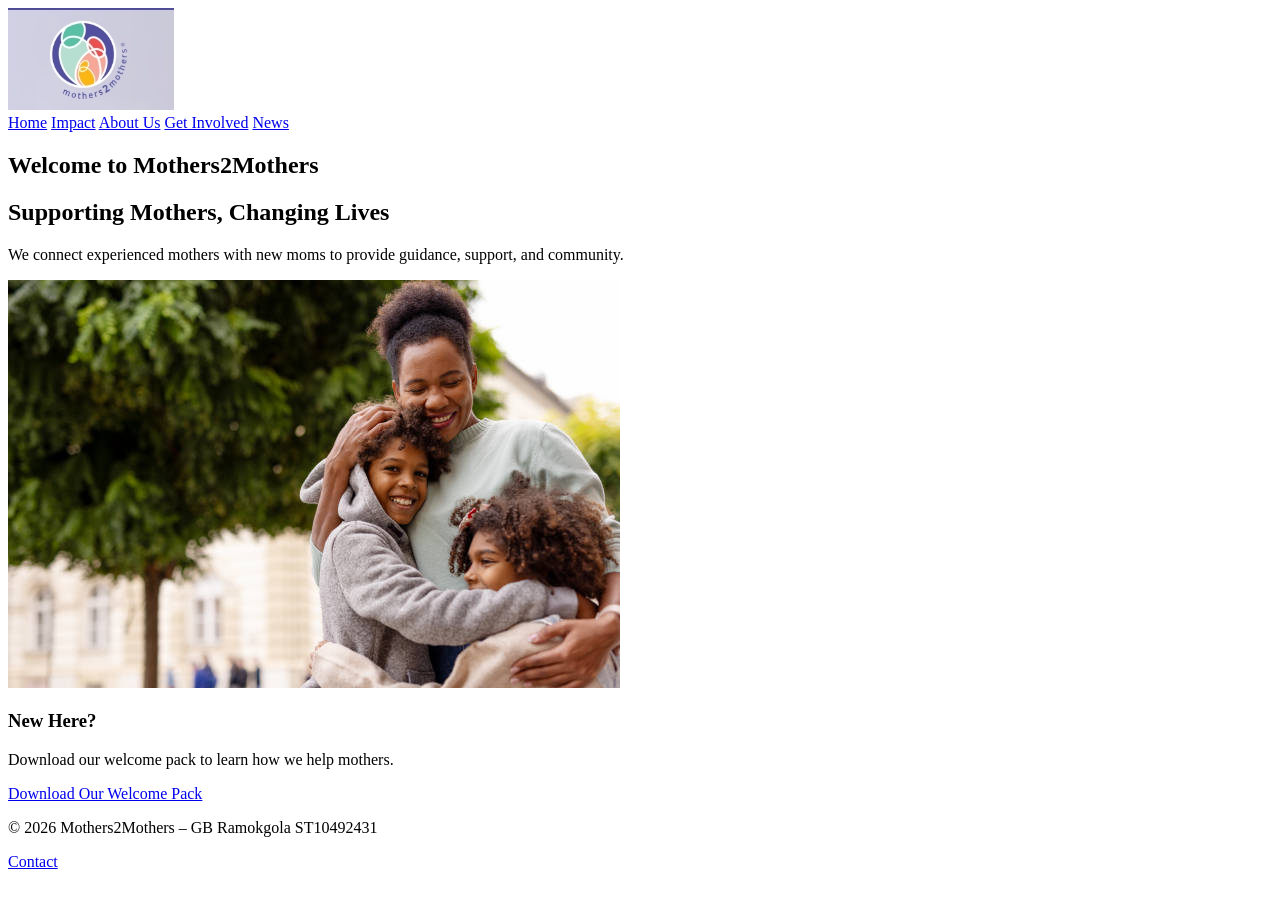
==== index.html @ c1bd9835 "Removed all css and javscript codes from html pages to its own folders" ====
<!DOCTYPE html>
<html lang="en">
<head>
    <!-- This sets the page to show special letters correctly -->
    <meta charset="UTF-8">
      <!-- This makes the page fit on phones -->
    <meta name="viewport" content="width=device-width, initial-scale=1.0">
     <!-- This is the name on the browser tab -->
    <title>Home | Mothers2Mother2</title>
    
</head>
<body>
      <!-- This is the top part of the page with logo and menu -->
    <header>
        <div class="container">
             <!-- This shows the logo image -->
            <img src="img/Logo M2M.jpeg" alt="Mother to Mother Logo" class="logo">
              <!-- This is the menu to go to other pages -->
            <nav>
                <a href="index.html" class="active">Home</a>
                <a href="Our Impact.html">Impact</a>
                <a href="About us.html">About Us</a>
                <a href="Get Involved.html">Get Involved</a>
                <a href="News Hub.html">News</a>
            </nav>
        </div>
    </header>
    <!-- This is the main part of the page -->
    <main>

    <main>
         <!-- This shows the page title -->
        <section class="Health cant stop so we wont stop">
            <div class="container">
                <h1>Welcome to Mothers2Mothers</h1>
            </div>
        </section>
          <!-- This is the main text and photo for the home page -->
        <section class="content container">
            <h2>Supporting Mothers, Changing Lives</h2>
               <!-- This paragraph tells people what we do -->
            <p>We connect experienced mothers with new moms to provide guidance, support, and community.</p>
            <img src="img/Happy Mother home.jpg" alt="Mothers supporting each other">
        </section>
         <!-- This section gives visitors a file to download -->
    <h3>New Here?</h3>
    <p>Download our welcome pack to learn how we help mothers.</p>
    <!-- This link downloads the welcome pack PDF -->
    <a href="downloads/Welcome Pack .pdf" download class="btn-primary">Download Our Welcome Pack</a>
    </main>
  
</section>
<!--This is the bottom part of the page -->
    <footer>
        <div class="container">
            <p>&copy; 2026 Mothers2Mothers – GB Ramokgola ST10492431</p>
             <!-- This link goes to the contact section on the About page -->
             <a href="About us.html">Contact</a>
        </div>
    </footer>
     <!-- This links to my JavaScript file -->
    
</body>
</html>
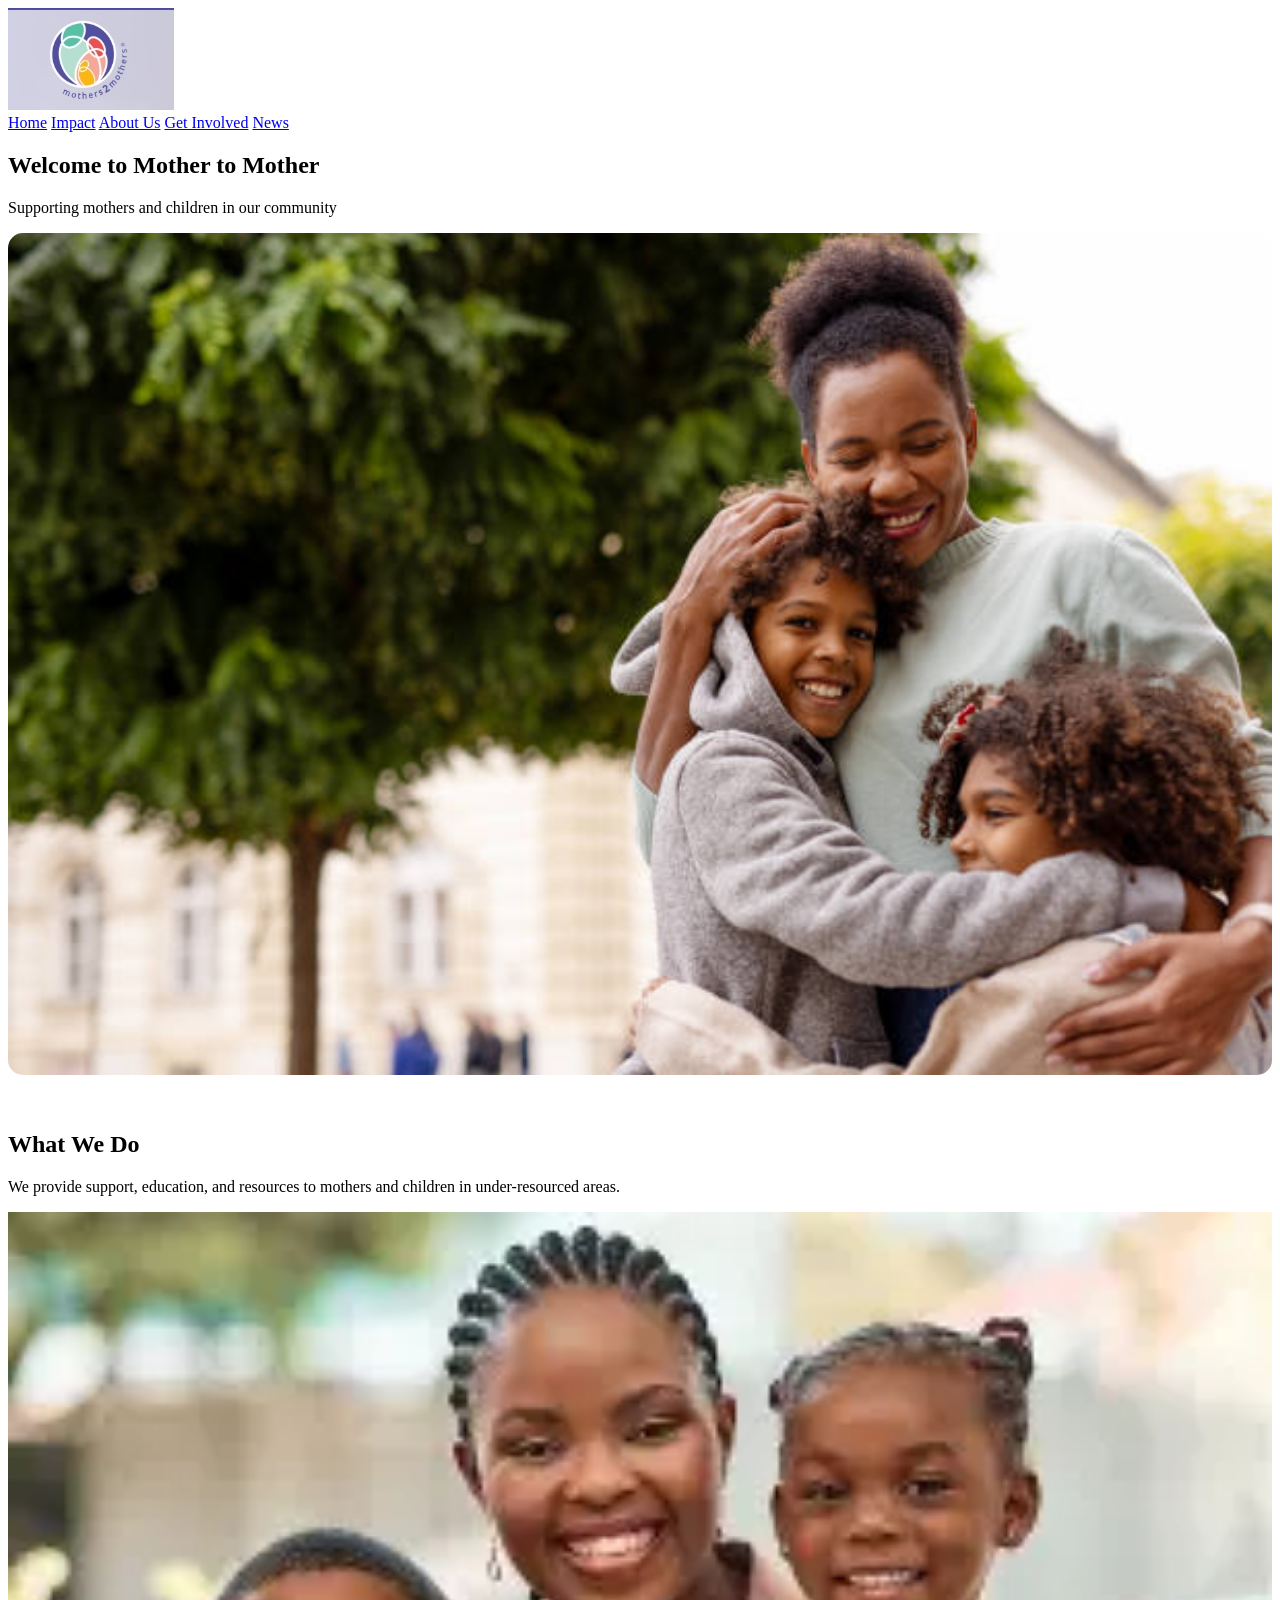
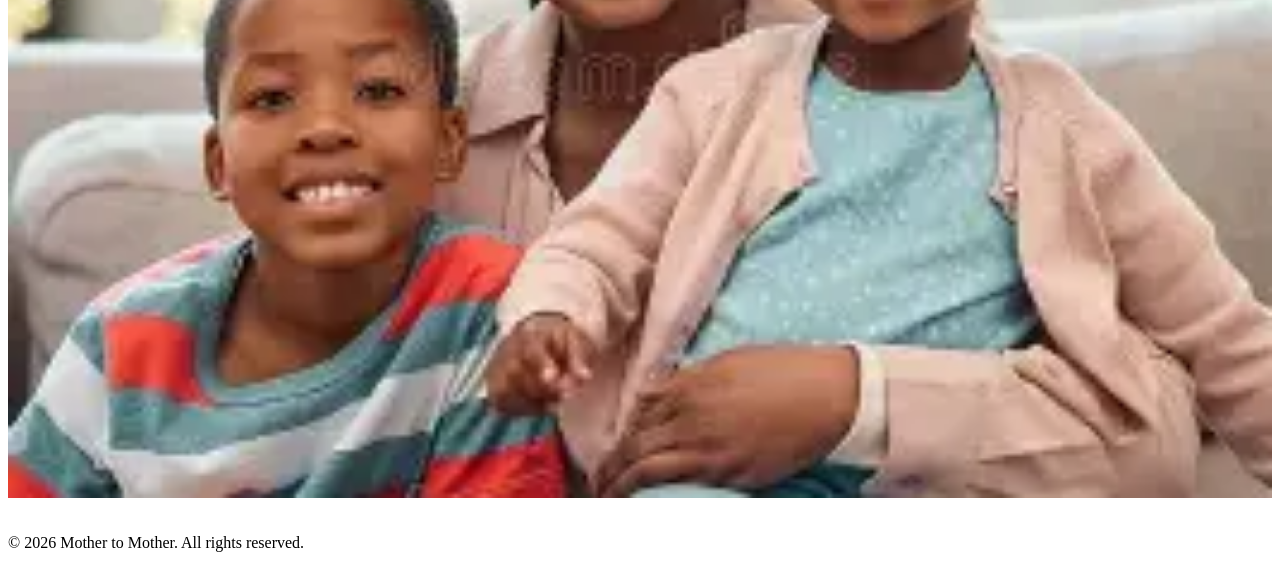
==== commit 24c7493b: "Fix file paths, spellings, and folder structure for Part 2 - Corrected CSS folder path from CSS/CSS/" ====
--- a/index.html
+++ b/index.html
@@ -1,64 +1,45 @@
 <!DOCTYPE html>
 <html lang="en">
 <head>
-    <!-- This sets the page to show special letters correctly -->
     <meta charset="UTF-8">
-      <!-- This makes the page fit on phones -->
     <meta name="viewport" content="width=device-width, initial-scale=1.0">
-     <!-- This is the name on the browser tab -->
-    <title>Home | Mothers2Mother2</title>
-    
+    <title>Home | Mother to Mother</title>
+    <link rel="stylesheet" href="CSS/style.css">
 </head>
 <body>
-      <!-- This is the top part of the page with logo and menu -->
     <header>
         <div class="container">
-             <!-- This shows the logo image -->
             <img src="img/Logo M2M.jpeg" alt="Mother to Mother Logo" class="logo">
-              <!-- This is the menu to go to other pages -->
             <nav>
                 <a href="index.html" class="active">Home</a>
-                <a href="Our Impact.html">Impact</a>
-                <a href="About us.html">About Us</a>
-                <a href="Get Involved.html">Get Involved</a>
-                <a href="News Hub.html">News</a>
+                <a href="Ourimpact.html">Impact</a>
+                <a href="AboutUs.html">About Us</a>
+                <a href="GetInvolved.html">Get Involved</a>
+                <a href="NewsHub.html">News</a>
             </nav>
         </div>
     </header>
-    <!-- This is the main part of the page -->
-    <main>
 
     <main>
-         <!-- This shows the page title -->
-        <section class="Health cant stop so we wont stop">
+        <section class="page-title">
             <div class="container">
-                <h1>Welcome to Mothers2Mothers</h1>
+                <h1>Welcome to Mother to Mother</h1>
+                <p>Supporting mothers and children in our community</p>
             </div>
         </section>
-          <!-- This is the main text and photo for the home page -->
+
         <section class="content container">
-            <h2>Supporting Mothers, Changing Lives</h2>
-               <!-- This paragraph tells people what we do -->
-            <p>We connect experienced mothers with new moms to provide guidance, support, and community.</p>
-            <img src="img/Happy Mother home.jpg" alt="Mothers supporting each other">
+            <img src="img/Happy Mother home.jpg" alt="Happy Mother" style="width:100%; border-radius:15px; margin-bottom:2rem;">
+            <h2>What We Do</h2>
+            <p>We provide support, education, and resources to mothers and children in under-resourced areas.</p>
         </section>
-         <!-- This section gives visitors a file to download -->
-    <h3>New Here?</h3>
-    <p>Download our welcome pack to learn how we help mothers.</p>
-    <!-- This link downloads the welcome pack PDF -->
-    <a href="downloads/Welcome Pack .pdf" download class="btn-primary">Download Our Welcome Pack</a>
     </main>
-  
-</section>
-<!--This is the bottom part of the page -->
+
     <footer>
         <div class="container">
-            <p>&copy; 2026 Mothers2Mothers – GB Ramokgola ST10492431</p>
-             <!-- This link goes to the contact section on the About page -->
-             <a href="About us.html">Contact</a>
+            <img src="img/footer image.webp" alt="Footer" style="width:100%; margin-bottom:1rem;">
+            <p>&copy; 2026 Mother to Mother. All rights reserved.</p>
         </div>
     </footer>
-     <!-- This links to my JavaScript file -->
-    
 </body>
 </html>
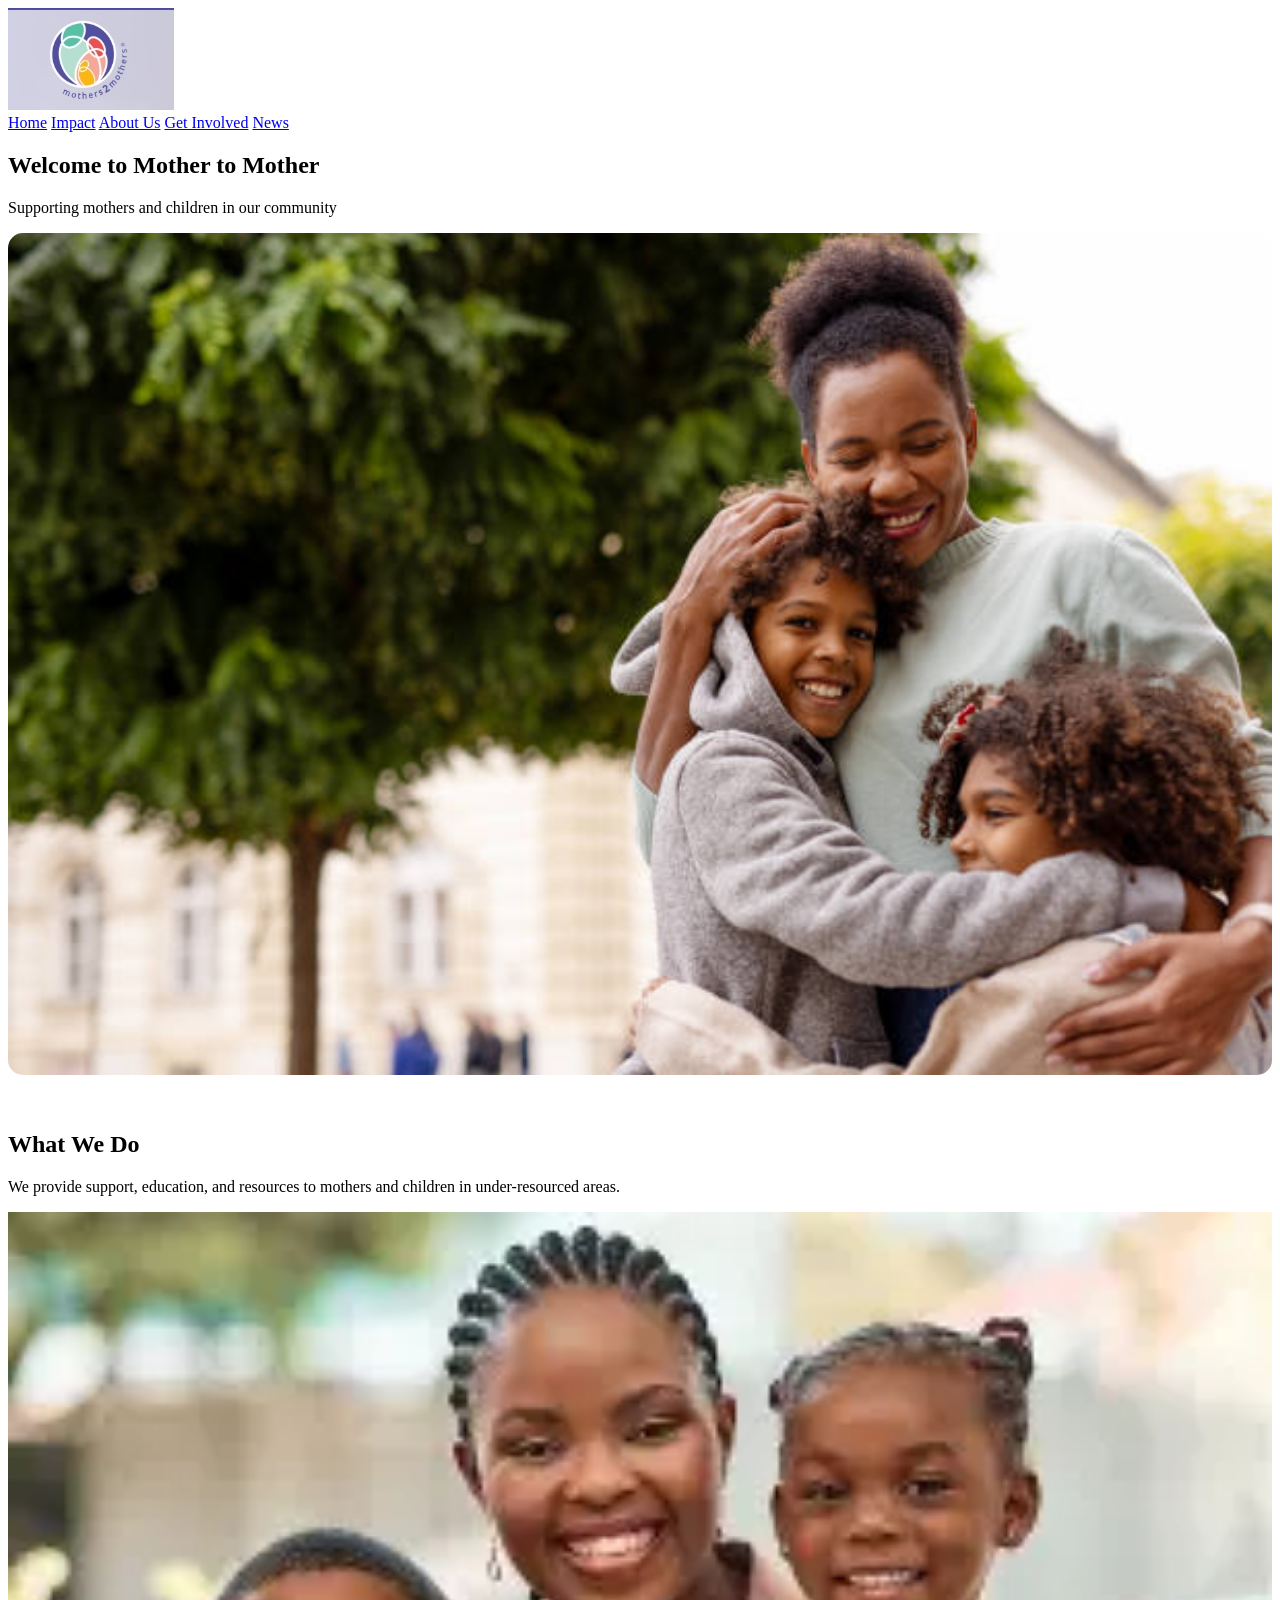
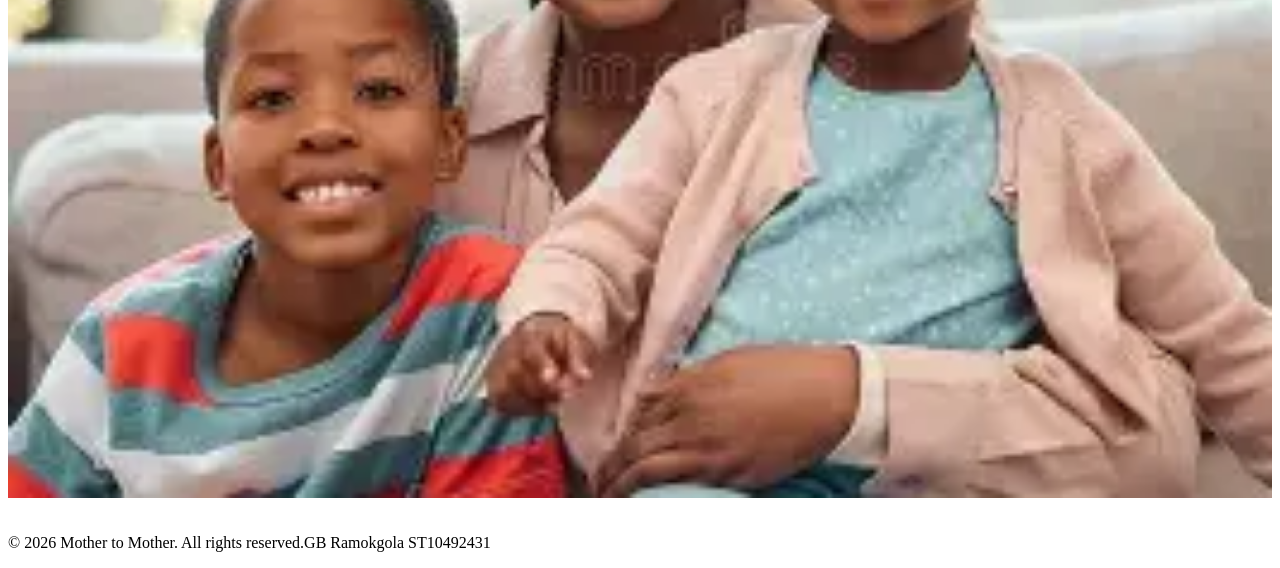
==== commit 8b0ea218: "Added my name in the footer" ====
--- a/index.html
+++ b/index.html
@@ -38,7 +38,7 @@
     <footer>
         <div class="container">
             <img src="img/footer image.webp" alt="Footer" style="width:100%; margin-bottom:1rem;">
-            <p>&copy; 2026 Mother to Mother. All rights reserved.</p>
+            <p>&copy; 2026 Mother to Mother. All rights reserved.GB Ramokgola ST10492431</p>
         </div>
     </footer>
 </body>
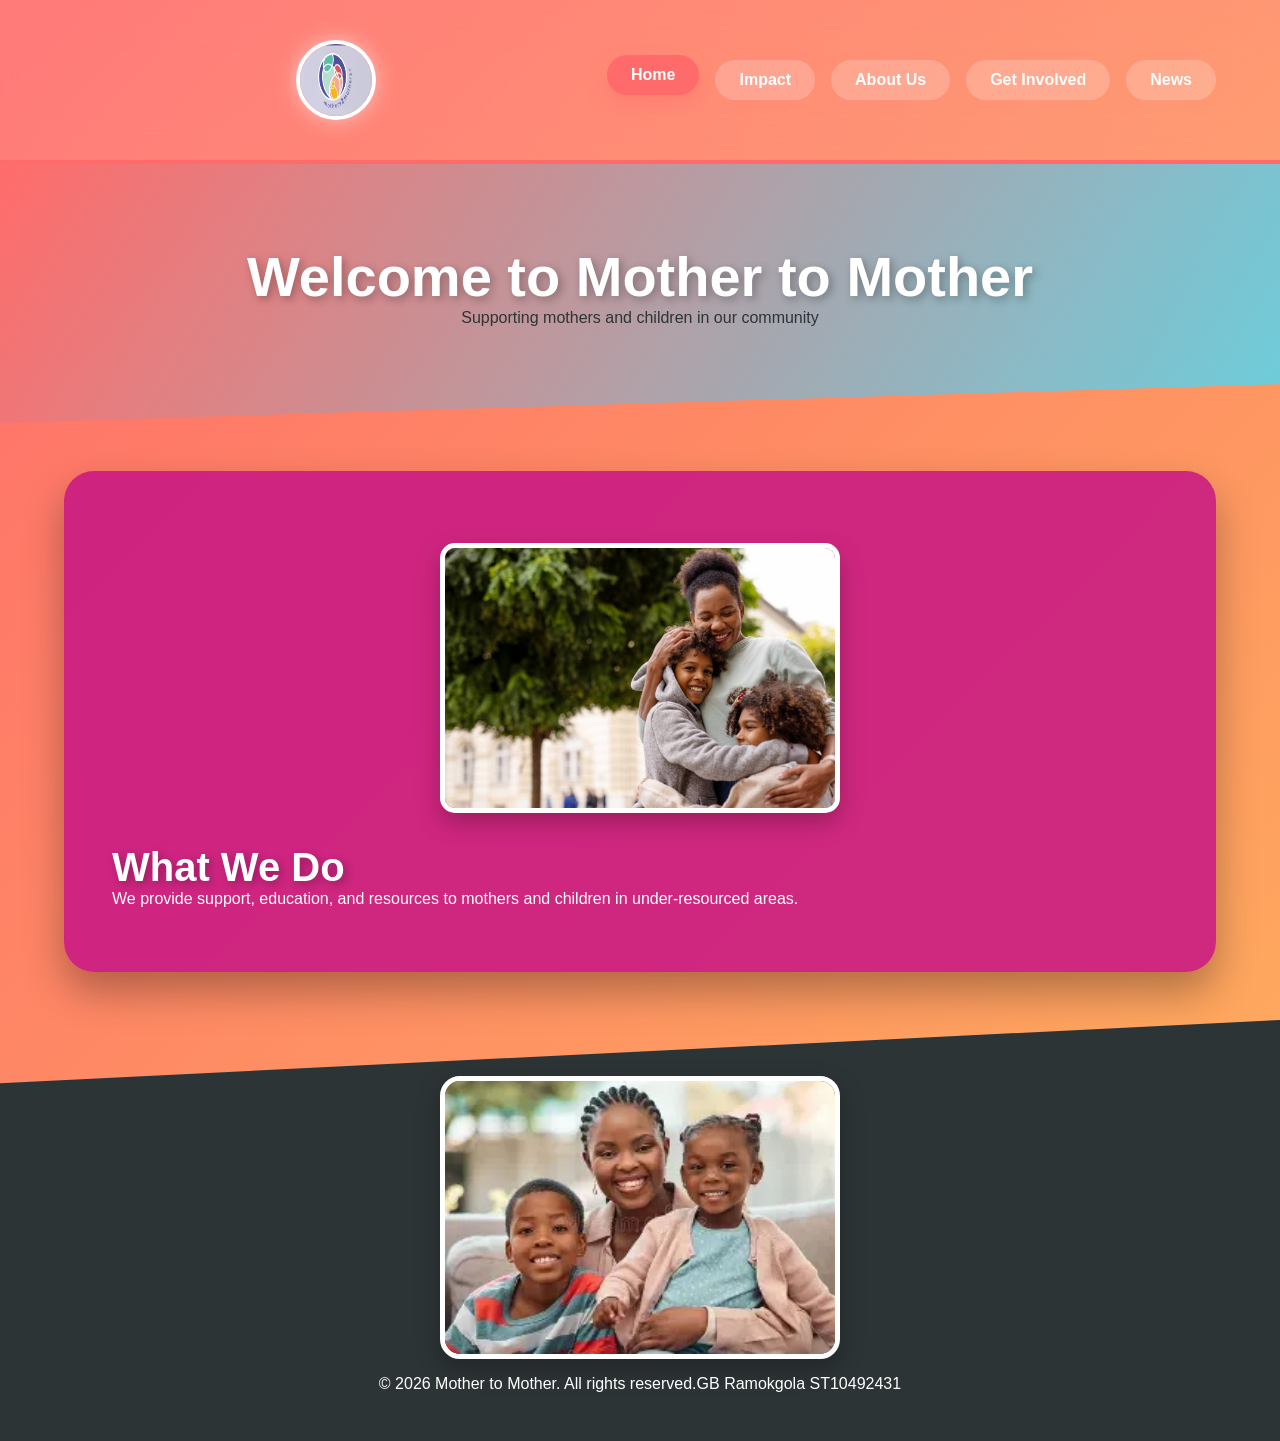
==== commit 6ec6e190: "Fix CSS path case sensitivity" ====
--- a/index.html
+++ b/index.html
@@ -4,10 +4,15 @@
     <meta charset="UTF-8">
     <meta name="viewport" content="width=device-width, initial-scale=1.0">
     <title>Home | Mother to Mother</title>
-    <link rel="stylesheet" href="CSS/style.css">
+    <link rel="stylesheet" href="css/style.css">
 </head>
 <body>
     <header>
+        <script src="JS/script.js" defer></script>
+  <div id="dateTimeWidget" class="date-time-widget">
+  <div id="liveClock"></div>
+  <div id="liveDate"></div>
+</div>
         <div class="container">
             <img src="img/Logo M2M.jpeg" alt="Mother to Mother Logo" class="logo">
             <nav>
--- a/css/style.css
+++ b/css/style.css
@@ -0,0 +1,404 @@
+/* ===== Google Fonts ===== */
+@import url('https://fonts.googleapis.com/css2?family=Montserrat:wght@700;800&family=Poppins:wght@400;600&display=swap');
+
+/* ===== Reset & Base ===== */
+* {
+    margin: 0;
+    padding: 0;
+    box-sizing: border-box;
+}
+
+body {
+    font-family: 'Poppins', sans-serif;
+    background: linear-gradient(135deg, #ff6b6b, #feca57, #48dbfb, #1dd1a1);
+    background-size: 400% 400%;
+    animation: gradientShift 15s ease infinite;
+    color: #2d3436;
+    min-height: 100vh;
+}
+
+@keyframes gradientShift {
+    0% { background-position: 0% 50%; }
+    50% { background-position: 100% 50%; }
+    100% { background-position: 0% 50%; }
+}
+
+.container {
+    width: 90%;
+    max-width: 1200px;
+    margin: 0 auto;
+}
+
+/* ===== Typography ===== */
+h1, h2, h3 {
+    font-family: 'Montserrat', sans-serif;
+    font-weight: 800;
+    color: #fff;
+    text-shadow: 3px 3px 10px rgba(0,0,0,0.3);
+}
+
+h1 { font-size: 3.5rem; }
+h2 { font-size: 2.5rem; }
+h3 { font-size: 1.8rem; }
+p { margin-bottom: 1rem; }
+
+/* ===== Header ===== */
+header {
+    background: rgba(255, 255, 255, 0.1);
+    backdrop-filter: blur(20px);
+    border-bottom: 4px solid #ff6b6b;
+    padding: 1rem 0;
+    position: sticky;
+    top: 0;
+    z-index: 100;
+}
+
+header .container {
+    display: flex;
+    justify-content: space-between;
+    align-items: center;
+}
+
+.logo {
+    width: 80px;
+    height: 80px;
+    border-radius: 50%;
+    border: 4px solid #fff;
+    box-shadow: 0 0 20px rgba(255,255,255,0.5);
+    transition: transform 0.3s ease;
+}
+
+.logo:hover {
+    transform: rotate(10deg) scale(1.1);
+}
+
+nav {
+    display: flex;
+    gap: 1rem;
+}
+
+nav a {
+    color: #fff;
+    font-weight: 600;
+    padding: 0.7rem 1.5rem;
+    border-radius: 50px;
+    background: rgba(255,255,255,0.2);
+    text-decoration: none;
+    transition: all 0.3s ease;
+}
+
+nav a:hover, nav a.active {
+    background: #ff6b6b;
+    transform: translateY(-5px);
+    box-shadow: 0 10px 20px rgba(255,107,107,0.4);
+}
+
+/* ===== Layout & Shapes ===== */
+.page-title {
+    padding: 5rem 0;
+    text-align: center;
+    background: linear-gradient(120deg, rgba(255,107,107,0.8), rgba(72,219,251,0.8));
+    clip-path: polygon(0 0, 100% 0, 100% 85%, 0 100%);
+    margin-bottom: 3rem;
+}
+
+.content {
+    background: rgba(255, 255, 255, 0.9);
+    padding: 3rem;
+    border-radius: 30px;
+    box-shadow: 0 20px 40px rgba(0,0,0,0.2);
+    margin-bottom: 3rem;
+}
+
+.grid-layout {
+    display: grid;
+    grid-template-columns: repeat(3, 1fr);
+    gap: 2rem;
+    margin-top: 2rem;
+}
+
+/* ===== Cool Shapes - No Rectangles ===== */
+.card {
+    padding: 2.5rem;
+    text-align: center;
+    color: #fff;
+    transition: all 0.4s ease;
+    cursor: pointer;
+}
+
+.card:nth-child(1) {
+    background: #ff6b6b;
+    clip-path: polygon(50% 0%, 100% 25%, 100% 75%, 50% 100%, 0% 75%, 0% 25%);
+}
+
+.card:nth-child(2) {
+    background: #48dbfb;
+    border-radius: 60% 40% 30% 70% / 60% 30% 70% 40%;
+}
+
+.card:nth-child(3) {
+    background: #feca57;
+    clip-path: polygon(25% 0%, 75% 0%, 100% 50%, 75% 100%, 25% 100%, 0% 50%);
+}
+
+.card:hover {
+    transform: scale(1.1) rotate(3deg);
+    box-shadow: 0 20px 30px rgba(0,0,0,0.3);
+}
+
+.card h3, .card p {
+    color: #fff;
+}
+
+/* ===== Image Styling ===== */
+img {
+    max-width: 400px;
+    width: 100%;
+    height: auto;
+    border-radius: 20px;
+    border: 5px solid #fff;
+    box-shadow: 0 10px 25px rgba(0,0,0,0.25);
+    display: block;
+    margin: 1.5rem auto;
+    transition: transform 0.3s ease;
+}
+
+img:hover {
+    transform: scale(1.05);
+}
+
+.img-small {
+    max-width: 250px;
+    border: 4px solid #ff6b6b;
+}
+
+/* ===== Footer ===== */
+footer {
+    background: #2d3436;
+    color: #fff;
+    text-align: center;
+    padding: 2rem 0;
+    clip-path: polygon(0 15%, 100% 0, 100% 100%, 0 100%);
+}
+
+/* ===== Content Pink Background ===== */
+.content {
+    background: rgba(199, 21, 133, 0.85);
+    padding: 3rem;
+    border-radius: 30px;
+    box-shadow: 0 20px 40px rgba(0,0,0,0.3);
+    margin-bottom: 3rem;
+    color: #fff;
+}
+
+.content h2, 
+.content h3, 
+.content p {
+    color: #fff;
+}
+
+/* ===== Image Styling ===== */
+img {
+    max-width: 400px;
+    width: 100%;
+    height: auto;
+    border-radius: 20px;
+    border: 5px solid #fff;
+    box-shadow: 0 10px 25px rgba(0,0,0,0.25);
+    display: block;
+    margin: 1.5rem auto;
+    transition: transform 0.3s ease;
+}
+
+img:hover {
+    transform: scale(1.05);
+}
+
+.img-small {
+    max-width: 250px;
+    border: 4px solid #ff6b6b;
+}
+
+/* ===== Button & PDF List ===== */
+.btn {
+    display: inline-block;
+    padding: 0.8rem 1.5rem;
+    background: #feca57;
+    color: #2d3436;
+    border-radius: 50px;
+    font-weight: 600;
+    text-decoration: none;
+    transition: all 0.3s ease;
+}
+
+.btn:hover {
+    background: #fff;
+    transform: translateY(-3px);
+    box-shadow: 0 10px 20px rgba(0,0,0,0.3);
+}
+
+.pdf-list {
+    list-style: none;
+    padding: 0;
+}
+
+.pdf-list li {
+    margin: 1rem 0;
+}
+
+.pdf-list a {
+    color: #fff;
+    font-weight: 600;
+    text-decoration: underline;
+}
+
+.pdf-list a:hover {
+    color: #feca57;
+}
+#contactForm input, #contactForm textarea {
+  width: 100%; padding: 10px; margin: 8px 0; 
+  border-radius: 5px; border: 1px solid #ccc;
+}
+#contactForm button, .pdf-btn {
+  background: #c2185b; color: white; padding: 10px 20px;
+  border: none; border-radius: 5px; cursor: pointer;
+  display: inline-block; margin: 5px 0; text-decoration: none;
+}
+.gallery-img { cursor: pointer; transition: 0.3s; }
+.gallery-img:hover { opacity: 0.8; }
+/* ===== Part 3 Extra Styles ===== */
+
+/* Contact Form */
+#contactForm input, 
+#contactForm textarea {
+  width: 100%; 
+  padding: 10px; 
+  margin: 8px 0; 
+  border-radius: 5px; 
+  border: 1px solid #ccc;
+  font-family: inherit;
+  font-size: 14px;
+  box-sizing: border-box;
+}
+
+#contactForm button, 
+.pdf-btn {
+  background: #c2185b; 
+  color: white; 
+  padding: 10px 20px;
+  border: none; 
+  border-radius: 5px; 
+  cursor: pointer;
+  display: inline-block; 
+  margin: 5px 0; 
+  text-decoration: none;
+  font-weight: 600;
+  transition: 0.3s;
+}
+
+#contactForm button:hover, 
+.pdf-btn:hover {
+  background: #a0154a;
+  transform: translateY(-2px);
+}
+
+/* Image Gallery */
+.gallery-img { 
+  cursor: pointer; 
+  transition: 0.3s; 
+  border-radius: 8px;
+}
+
+.gallery-img:hover { 
+  opacity: 0.8; 
+  transform: scale(1.03);
+}
+
+/* Lightbox */
+#lightbox {
+  display: none;
+  position: fixed;
+  top: 0;
+  left: 0;
+  width: 100%;
+  height: 100%;
+  background: rgba(0,0,0,0.85);
+  justify-content: center;
+  align-items: center;
+  z-index: 9999;
+}
+
+#lightboxClose {
+  position: absolute;
+  top: 20px;
+  right: 40px;
+  color: white;
+  font-size: 40px;
+  cursor: pointer;
+  font-weight: bold;
+  transition: 0.3s;
+}
+
+#lightboxClose:hover {
+  color: #c2185b;
+}
+
+#lightboxImg {
+  max-width: 90%;
+  max-height: 90%;
+  border-radius: 8px;
+}
+
+/* Dark Mode */
+.dark-mode {
+  background: #121212;
+  color: #f1f1f1;
+}
+
+.dark-mode a { 
+  color: #ff6fa3; 
+}
+
+.dark-mode .content-section,
+.dark-mode header,
+.dark-mode footer {
+  background: #1e1e1e;
+  border-color: #333;
+}
+
+.dark-mode input,
+.dark-mode textarea {
+  background: #2a2a2a;
+  color: #f1f1f1;
+  border-color: #444;
+}
+
+.dark-mode #darkToggle {
+  background: #ff6fa3;
+  color: #121212;
+}
+
+/* Scroll Reveal - initial state set by JS */
+section, 
+h1, h2, 
+.content-section, 
+.pdf-section {
+  will-change: opacity, transform;
+}
+
+/* Dark Mode Toggle Button Hover */
+#darkToggle:hover {
+  transform: scale(1.1);
+  transition: 0.2s;
+}
+
+/* PDF Section */
+.pdf-section {
+  margin-top: 20px;
+}
+
+.pdf-btn {
+  margin: 8px 0;
+  display: block;
+  width: fit-content;
+}
